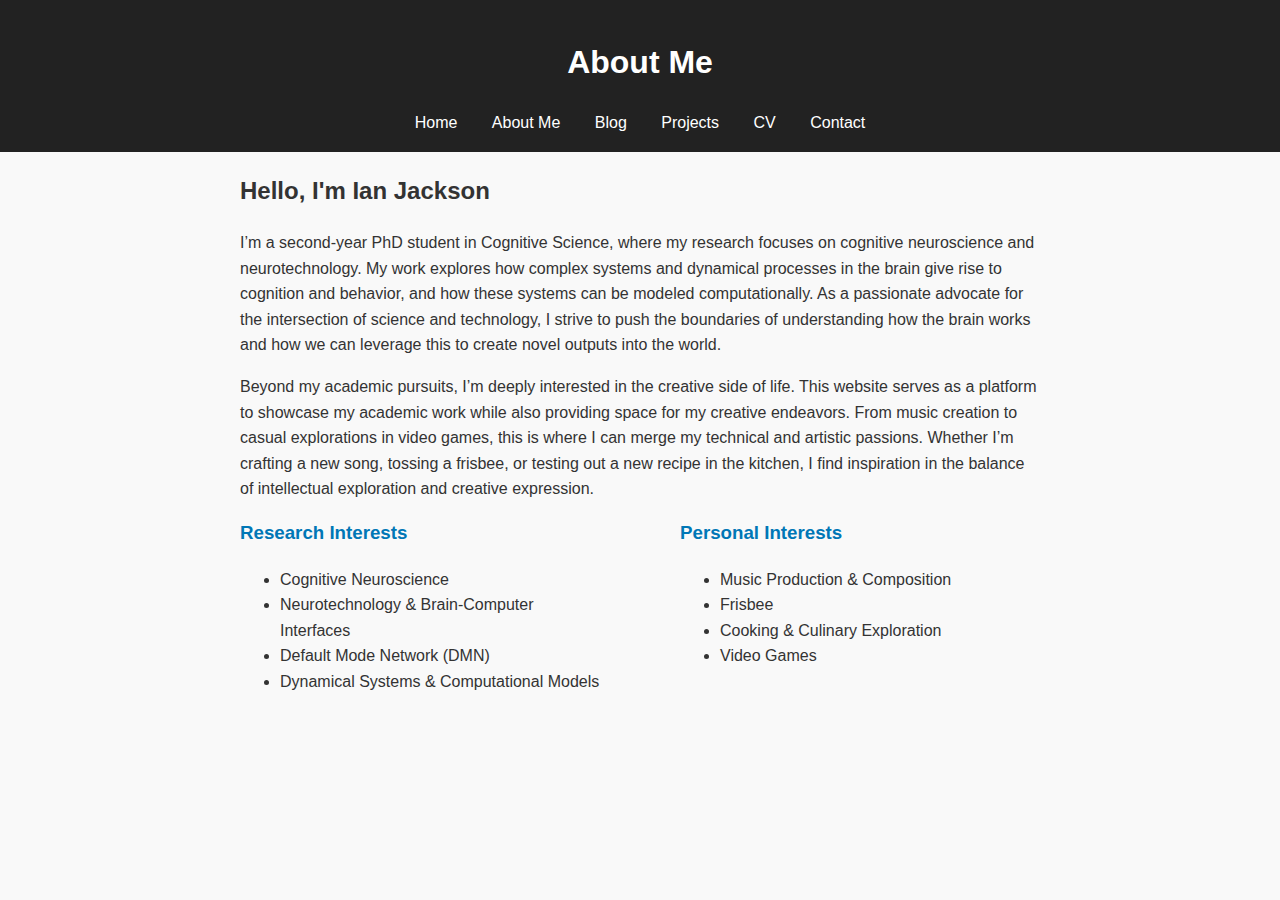
==== about.html @ e7cf4234 "major structural edits" ====
<!DOCTYPE html>
<html lang="en">
<head>
  <meta charset="UTF-8">
  <meta name="viewport" content="width=device-width, initial-scale=1.0">
  <title>About Me</title>
  <link rel="stylesheet" href="css/style.css">
</head>
<body>
  <header>
    <h1>About Me</h1>
    <nav>
        <a href="index.html">Home</a>
        <a href="about.html">About Me</a>
        <a href="blog.html">Blog</a>
        <a href="projects.html">Projects</a>
        <a href="assets/cv.pdf" target="_blank">CV</a>
        <a href="contact.html">Contact</a>
      </nav>
  </header>
  <main>
    <h2>Hello, I'm Ian Jackson</h2>
    <p>
      I’m a second-year PhD student in Cognitive Science, where my research focuses on cognitive neuroscience and neurotechnology. 
      My work explores how complex systems and dynamical processes in the brain give rise 
      to cognition and behavior, and how these systems can be modeled computationally. As a passionate advocate for the intersection 
      of science and technology, I strive to push the boundaries of understanding how the brain works and how we can leverage this to
      create novel outputs into the world.
    </p>
    <p>
      Beyond my academic pursuits, I’m deeply interested in the creative side of life. This website serves as a platform to showcase 
      my academic work while also providing space for my creative endeavors. From music creation to casual explorations in video games,
       this is where I can merge my technical and artistic passions. Whether I’m crafting a new song, tossing a frisbee, or testing out a 
       new recipe in the kitchen, I find inspiration in the balance of intellectual exploration and creative expression.
    </p>
    
    <div class="interests">
      <div class="interest">
        <h3>Research Interests</h3>
        <ul>
          <li>Cognitive Neuroscience</li>
          <li>Neurotechnology & Brain-Computer Interfaces</li>
          <li>Default Mode Network (DMN)</li>
          <li>Dynamical Systems & Computational Models</li>
        </ul>
      </div>
      
      <div class="interest">
        <h3>Personal Interests</h3>
        <ul>
          <li>Music Production & Composition</li>
          <li>Frisbee</li>
          <li>Cooking & Culinary Exploration</li>
          <li>Video Games</li>
        </ul>
      </div>
    </div>
    
  </main>
</body>
</html>
---- css/style.css ----
body {
  font-family: Arial, sans-serif;
  margin: 0;
  padding: 0;
  line-height: 1.6;
  color: #333;
  background-color: #f9f9f9;
}

header {
  background: #222;
  color: #fff;
  padding: 1em 0;
  text-align: center;
}

nav a {
  color: #fff;
  margin: 0 15px;
  text-decoration: none;
}

nav a:hover {
  text-decoration: underline;
}

main {
  max-width: 800px;
  margin: 20px auto;
  padding: 0 20px;
}

.blog-list {
  list-style: none;
  padding: 0;
}

.blog-list li {
  margin: 20px 0;
}

footer {
  text-align: center;
  margin-top: 20px;
  font-size: 0.9em;
  color: #777;
}

.filters {
  margin: 20px 0;
  display: flex;
  gap: 10px;
}

.filters button {
  padding: 10px 20px;
  background: #333;
  color: #fff;
  border: none;
  border-radius: 5px;
  cursor: pointer;
}

.filters button:hover,
.filters button.active {
  background: #555;
}

.blog-list {
  list-style: none;
  padding: 0;
}

.blog-list li {
  margin: 15px 0;
}

.interests {
  display: flex;
  flex-wrap: wrap;
  justify-content: space-between;
}

.interest {
  width: 45%;
  margin-bottom: 15px;
}

.interest h3 {
  margin-top: 0;
  color: #0077b6;
}
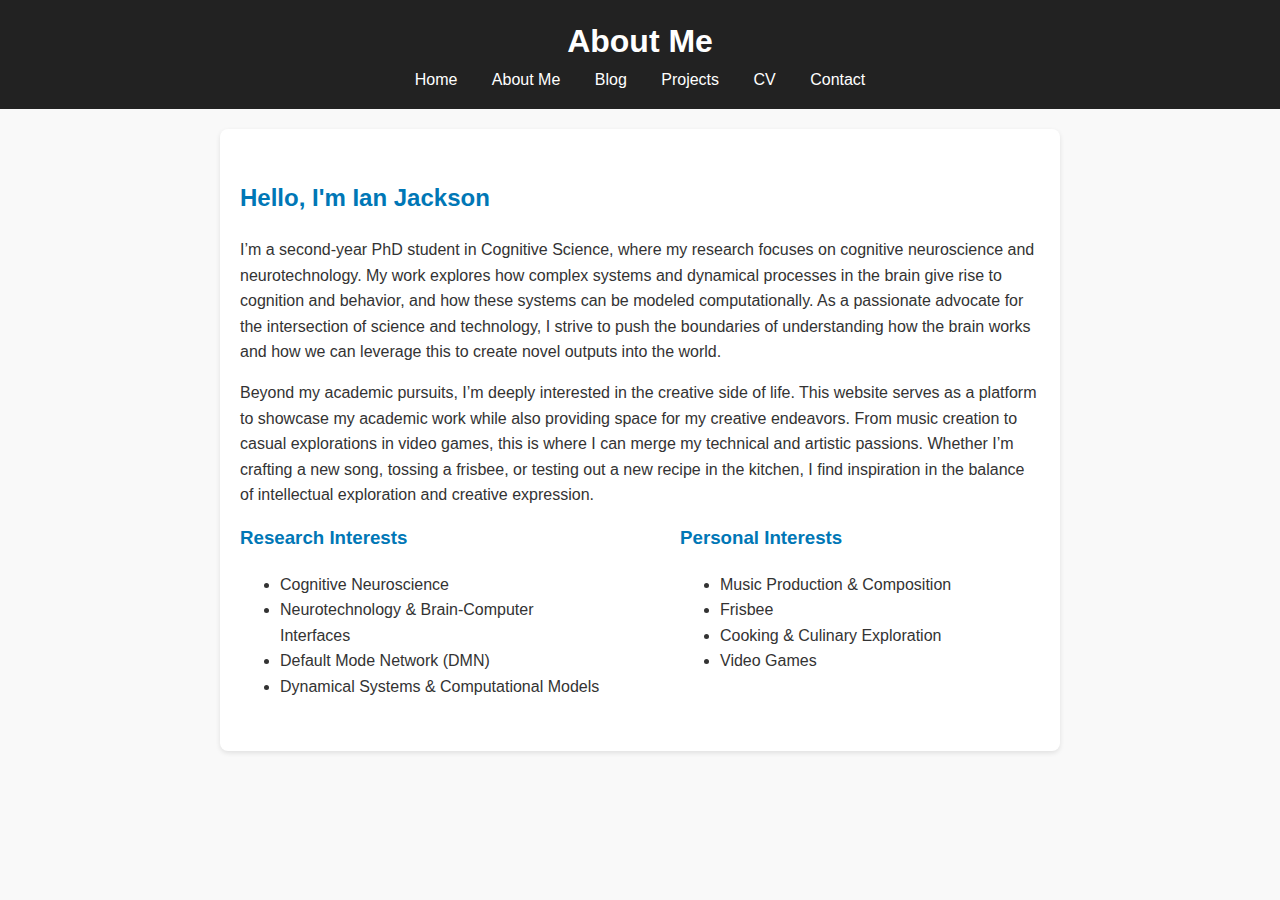
==== commit d67ac43e: "update projects dropdown, add blog post" ====
--- a/about.html
+++ b/about.html
@@ -10,13 +10,13 @@
   <header>
     <h1>About Me</h1>
     <nav>
-        <a href="index.html">Home</a>
-        <a href="about.html">About Me</a>
-        <a href="blog.html">Blog</a>
-        <a href="projects.html">Projects</a>
-        <a href="assets/cv.pdf" target="_blank">CV</a>
-        <a href="contact.html">Contact</a>
-      </nav>
+      <a href="../index.html">Home</a>
+      <a href="../about.html">About Me</a>
+      <a href="../blog.html">Blog</a>
+      <a href="../projects.html">Projects</a>
+      <a href="../assets/docs/cv.pdf" target="_blank">CV</a>
+      <a href="../contact.html">Contact</a>
+    </nav>
   </header>
   <main>
     <h2>Hello, I'm Ian Jackson</h2>
--- a/css/style.css
+++ b/css/style.css
@@ -1,11 +1,100 @@
+/* General Reset for Navigation */
 body {
   font-family: Arial, sans-serif;
-  margin: 0;
-  padding: 0;
   line-height: 1.6;
+  margin: 0;
+  padding: 0;
+  background-color: #f9f9f9;
   color: #333;
-  background-color: #f9f9f9;
-}
+}
+
+header {
+  background-color: #000;  /* Black background for the header */
+  color: white;  /* White text */
+  padding: 20px;
+  text-align: center; /* Center the nav menu */
+}
+
+/* Navigation Menu Styling */
+.nav-menu {
+  list-style: none;
+  margin: 0;
+  padding: 0;
+  display: inline-block;  /* Center the menu by making it inline-block */
+  text-align: left; /* Align the items to the left */
+  background-color: #000;  /* Black background for the nav menu */
+}
+
+.nav-menu li {
+  position: relative;  /* Needed for dropdown positioning */
+  display: inline-block; /* Ensure items are in a row */
+}
+
+.nav-menu a {
+  display: block;
+  color: white;  /* White text for links */
+  padding: 15px 20px;
+  text-decoration: none;
+}
+
+/* Hover effect for nav links */
+.nav-menu a:hover {
+  background-color: #333;  /* Darker gray on hover */
+}
+
+/* Dropdown Menu Styles */
+.dropdown-menu {
+  list-style: none;
+  position: absolute;
+  top: 100%; /* Position below the parent */
+  left: 0;
+  background-color: white; /* White background for the dropdown */
+  color: #333; /* Dark text color for dropdown items */
+  padding: 0;
+  margin: 0;
+  display: none; /* Hidden by default */
+  box-shadow: 0 4px 6px rgba(0, 0, 0, 0.1); /* Subtle shadow for dropdown */
+  border-radius: 5px; /* Rounded corners */
+}
+
+.dropdown-menu li {
+  width: 200px; /* Width of dropdown items */
+}
+
+.dropdown-menu a {
+  color: #333; /* Dark text color for dropdown links */
+  padding: 10px 15px;
+  display: block;
+  text-decoration: none;
+}
+
+/* Hover effect for dropdown links */
+.dropdown-menu a:hover {
+  background-color: #f0f0f0; /* Light gray on hover */
+}
+
+/* Show Dropdown on Hover */
+.dropdown:hover .dropdown-menu {
+  display: block; /* Display the menu when the parent is hovered */
+}
+
+/* Optional: Animation for Dropdown Appearance */
+@keyframes fadeIn {
+  from {
+    opacity: 0;
+    transform: translateY(-10px);
+  }
+  to {
+    opacity: 1;
+    transform: translateY(0);
+  }
+}
+
+/* Apply animation to dropdown when it appears */
+.dropdown-menu {
+  animation: fadeIn 0.3s ease;
+}
+
 
 header {
   background: #222;
@@ -89,4 +178,68 @@
 .interest h3 {
   margin-top: 0;
   color: #0077b6;
-}+}
+
+h1 {
+  margin: 0;
+}
+
+main {
+  max-width: 800px;
+  margin: 20px auto;
+  padding: 20px;
+  background: white;
+  border-radius: 8px;
+  box-shadow: 0 2px 5px rgba(0, 0, 0, 0.1);
+}
+
+h2 {
+  color: #0077b6;
+  margin-top: 30px;
+}
+
+article h3 {
+  margin-top: 20px;
+  color: #005f8a;
+}
+
+p {
+  margin: 15px 0;
+}
+
+section {
+  margin-bottom: 40px;
+}
+
+/* Media */
+img {
+  display: block;
+  margin: 10px 0;
+  border: 1px solid #ddd;
+  border-radius: 8px;
+  box-shadow: 0 2px 5px rgba(0, 0, 0, 0.1);
+}
+
+video {
+  display: block;
+  margin: 10px 0;
+  border-radius: 8px;
+}
+
+a {
+  color: #0077b6;
+  text-decoration: none;
+}
+
+a:hover {
+  text-decoration: underline;
+}
+
+/* Footer */
+footer {
+  text-align: center;
+  margin-top: 40px;
+  padding: 10px 0;
+  font-size: 0.9em;
+  color: #555;
+}
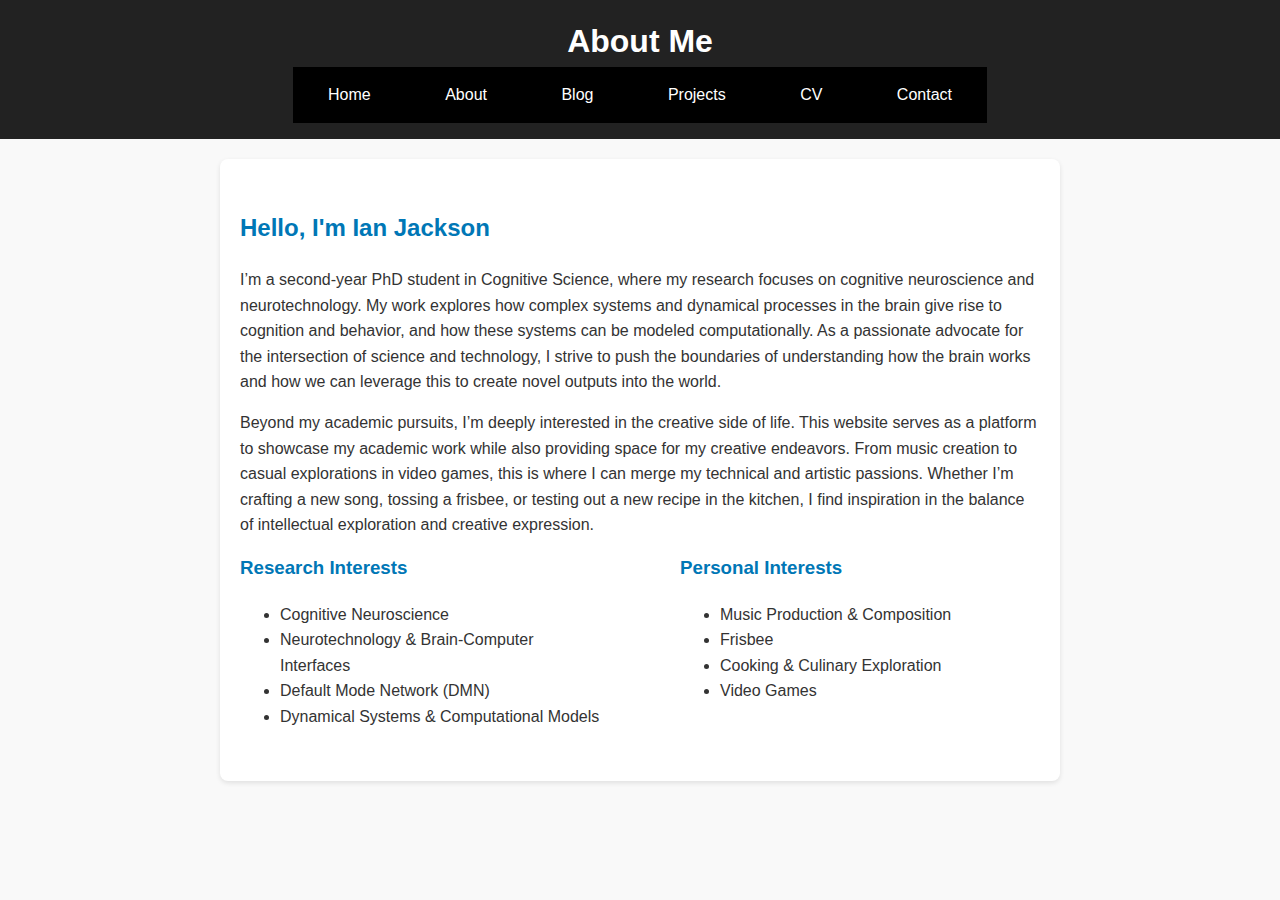
==== commit 8d431da4: "templatize header, draft new post" ====
--- a/about.html
+++ b/about.html
@@ -9,14 +9,15 @@
 <body>
   <header>
     <h1>About Me</h1>
-    <nav>
-      <a href="../index.html">Home</a>
-      <a href="../about.html">About Me</a>
-      <a href="../blog.html">Blog</a>
-      <a href="../projects.html">Projects</a>
-      <a href="../assets/docs/cv.pdf" target="_blank">CV</a>
-      <a href="../contact.html">Contact</a>
-    </nav>
+    <div id="header"></div>
+    <script>
+       fetch('assets/header.html')
+          .then(response => response.text())
+          .then(data => {
+             document.getElementById('header').innerHTML = data;
+          })
+          .catch(error => console.error('Error loading header:', error));
+    </script> 
   </header>
   <main>
     <h2>Hello, I'm Ian Jackson</h2>
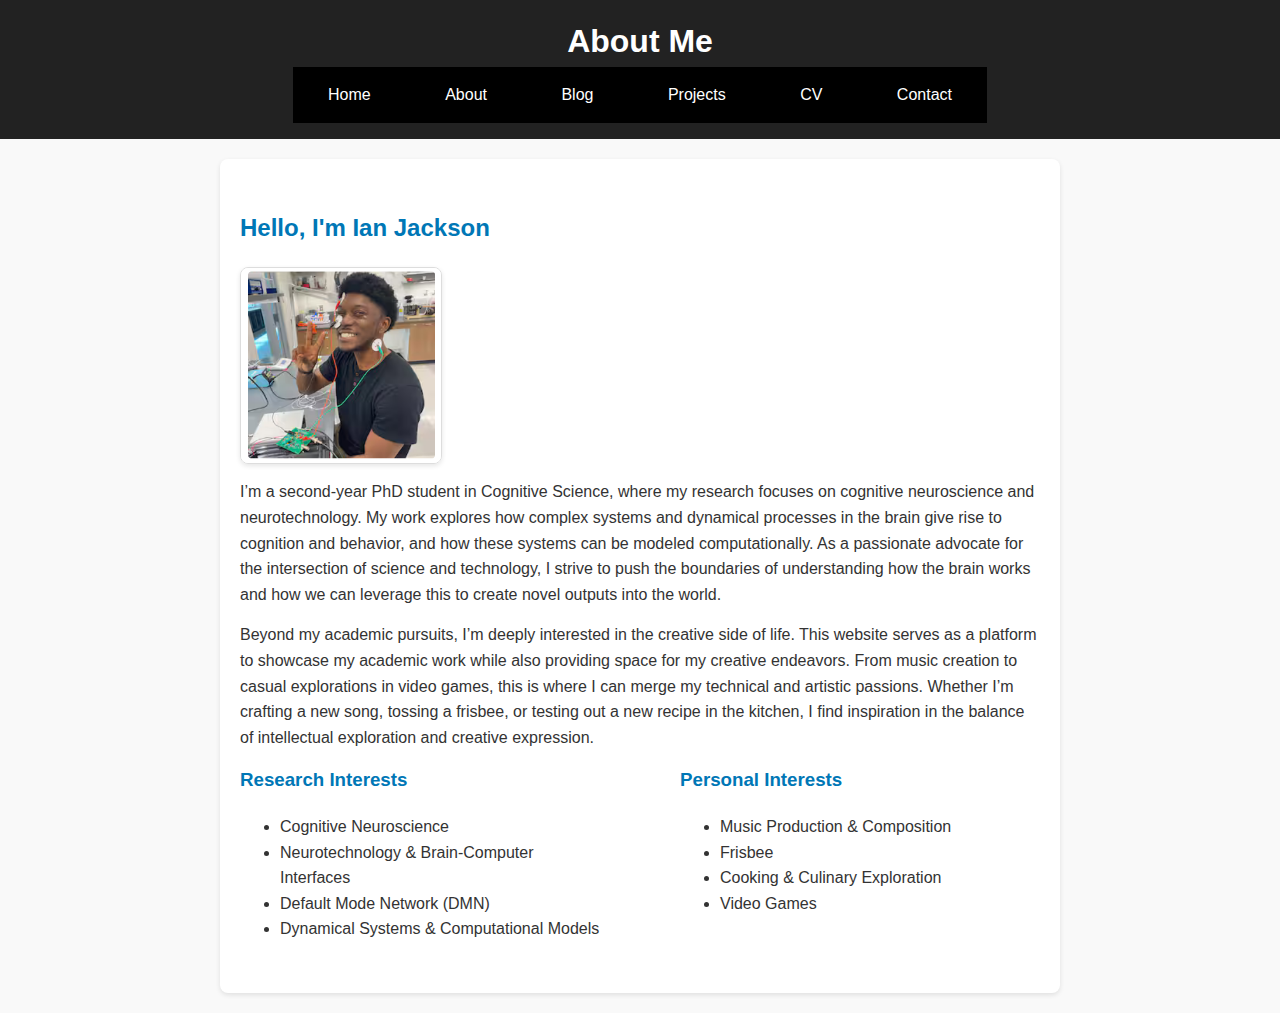
==== commit 0539d8f6: "add new photo, cv" ====
--- a/about.html
+++ b/about.html
@@ -21,6 +21,9 @@
   </header>
   <main>
     <h2>Hello, I'm Ian Jackson</h2>
+    <div style="text-align: center;">
+      <img src="assets/images/me_electrodes.png" alt="Headshot of Ian L. Jackson" style="width:200px; height:auto;">
+    </div>
     <p>
       I’m a second-year PhD student in Cognitive Science, where my research focuses on cognitive neuroscience and neurotechnology. 
       My work explores how complex systems and dynamical processes in the brain give rise 
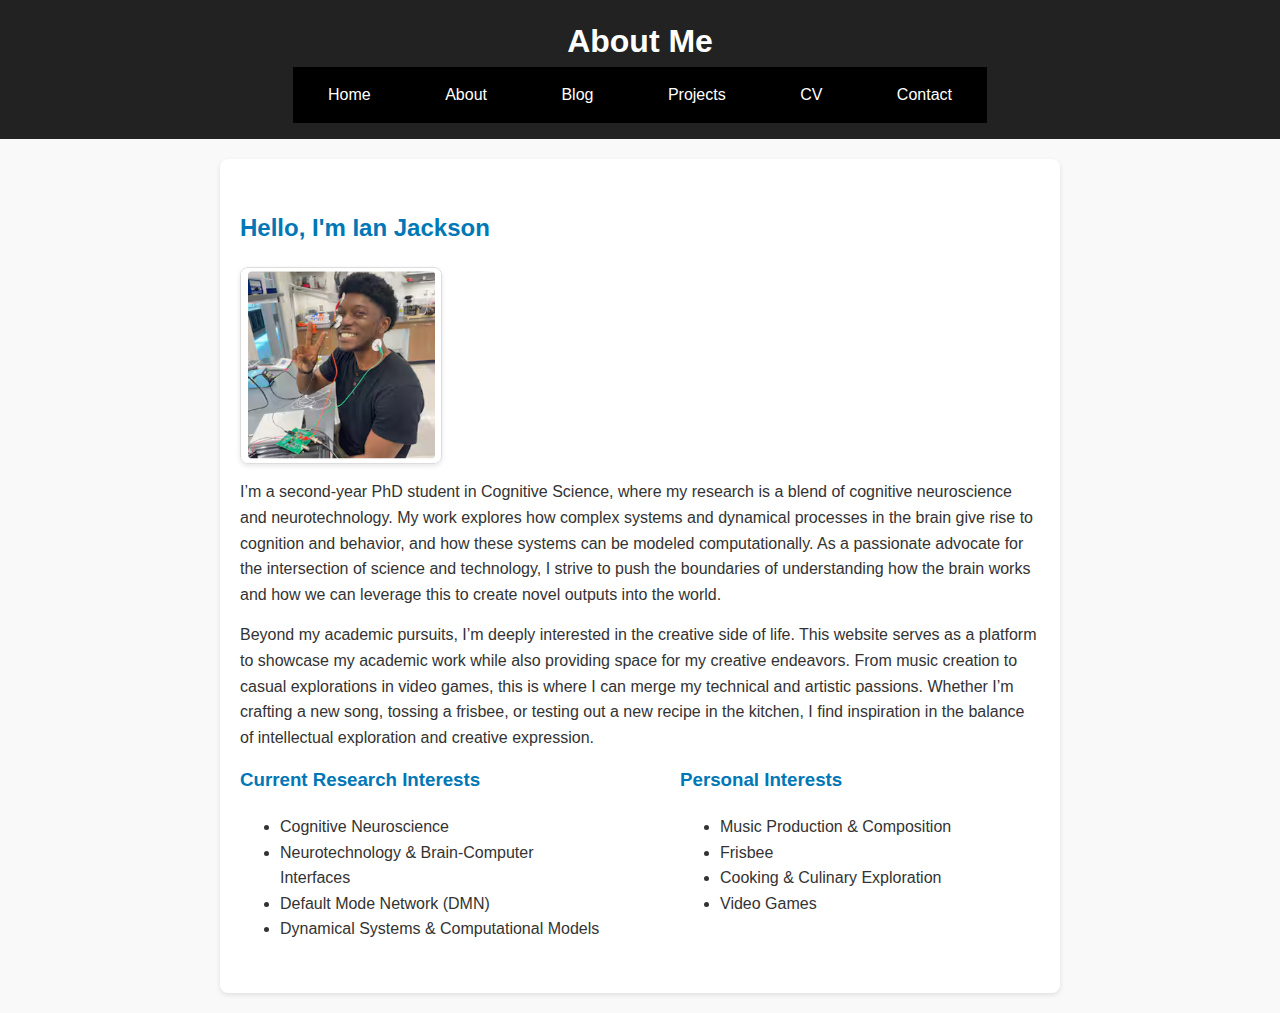
==== commit 847fc63c: "add new blog post!" ====
--- a/about.html
+++ b/about.html
@@ -25,7 +25,7 @@
       <img src="assets/images/me_electrodes.png" alt="Headshot of Ian L. Jackson" style="width:200px; height:auto;">
     </div>
     <p>
-      I’m a second-year PhD student in Cognitive Science, where my research focuses on cognitive neuroscience and neurotechnology. 
+      I’m a second-year PhD student in Cognitive Science, where my research is a blend of cognitive neuroscience and neurotechnology. 
       My work explores how complex systems and dynamical processes in the brain give rise 
       to cognition and behavior, and how these systems can be modeled computationally. As a passionate advocate for the intersection 
       of science and technology, I strive to push the boundaries of understanding how the brain works and how we can leverage this to
@@ -40,7 +40,7 @@
     
     <div class="interests">
       <div class="interest">
-        <h3>Research Interests</h3>
+        <h3>Current Research Interests</h3>
         <ul>
           <li>Cognitive Neuroscience</li>
           <li>Neurotechnology & Brain-Computer Interfaces</li>
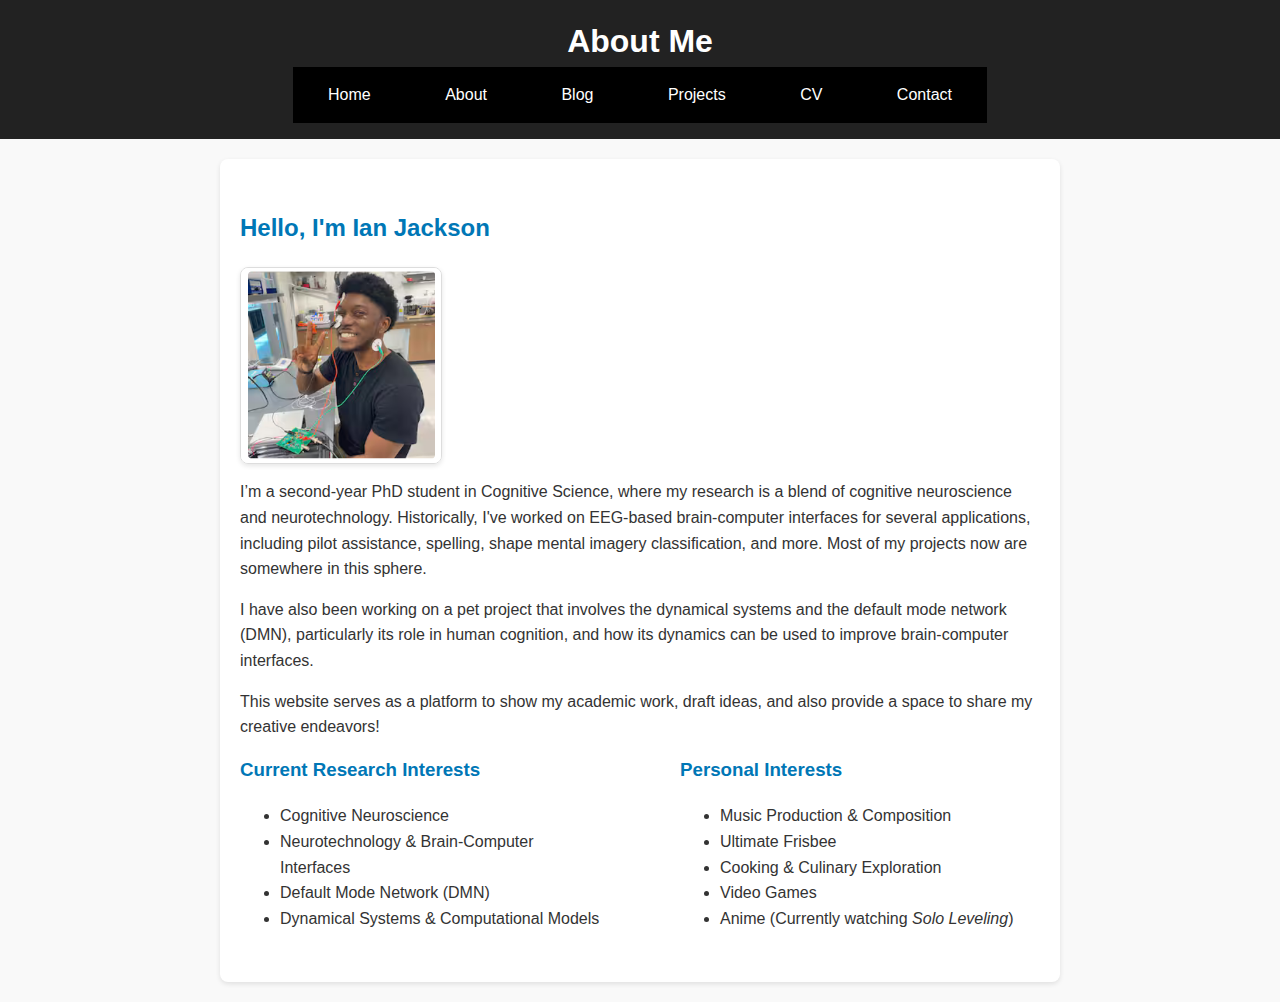
==== commit 16ae1113: "update posts, rewrite about page and projects pages (much less AI generated now)" ====
--- a/about.html
+++ b/about.html
@@ -26,16 +26,15 @@
     </div>
     <p>
       I’m a second-year PhD student in Cognitive Science, where my research is a blend of cognitive neuroscience and neurotechnology. 
-      My work explores how complex systems and dynamical processes in the brain give rise 
-      to cognition and behavior, and how these systems can be modeled computationally. As a passionate advocate for the intersection 
-      of science and technology, I strive to push the boundaries of understanding how the brain works and how we can leverage this to
-      create novel outputs into the world.
+      Historically, I've worked on EEG-based brain-computer interfaces for several applications, including pilot assistance, spelling,
+      shape mental imagery classification, and more. Most of my projects now are somewhere in this sphere.
     </p>
     <p>
-      Beyond my academic pursuits, I’m deeply interested in the creative side of life. This website serves as a platform to showcase 
-      my academic work while also providing space for my creative endeavors. From music creation to casual explorations in video games,
-       this is where I can merge my technical and artistic passions. Whether I’m crafting a new song, tossing a frisbee, or testing out a 
-       new recipe in the kitchen, I find inspiration in the balance of intellectual exploration and creative expression.
+      I have also been working on a pet project that involves the dynamical systems and the default mode network (DMN), particularly 
+      its role in human cognition, and how its dynamics can be used to improve brain-computer interfaces.
+    </p>
+    <p>
+       This website serves as a platform to show my academic work, draft ideas, and also provide a space to share my creative endeavors!
     </p>
     
     <div class="interests">
@@ -53,9 +52,10 @@
         <h3>Personal Interests</h3>
         <ul>
           <li>Music Production & Composition</li>
-          <li>Frisbee</li>
+          <li>Ultimate Frisbee</li>
           <li>Cooking & Culinary Exploration</li>
           <li>Video Games</li>
+          <li>Anime (Currently watching <i>Solo Leveling</i>)</li>
         </ul>
       </div>
     </div>
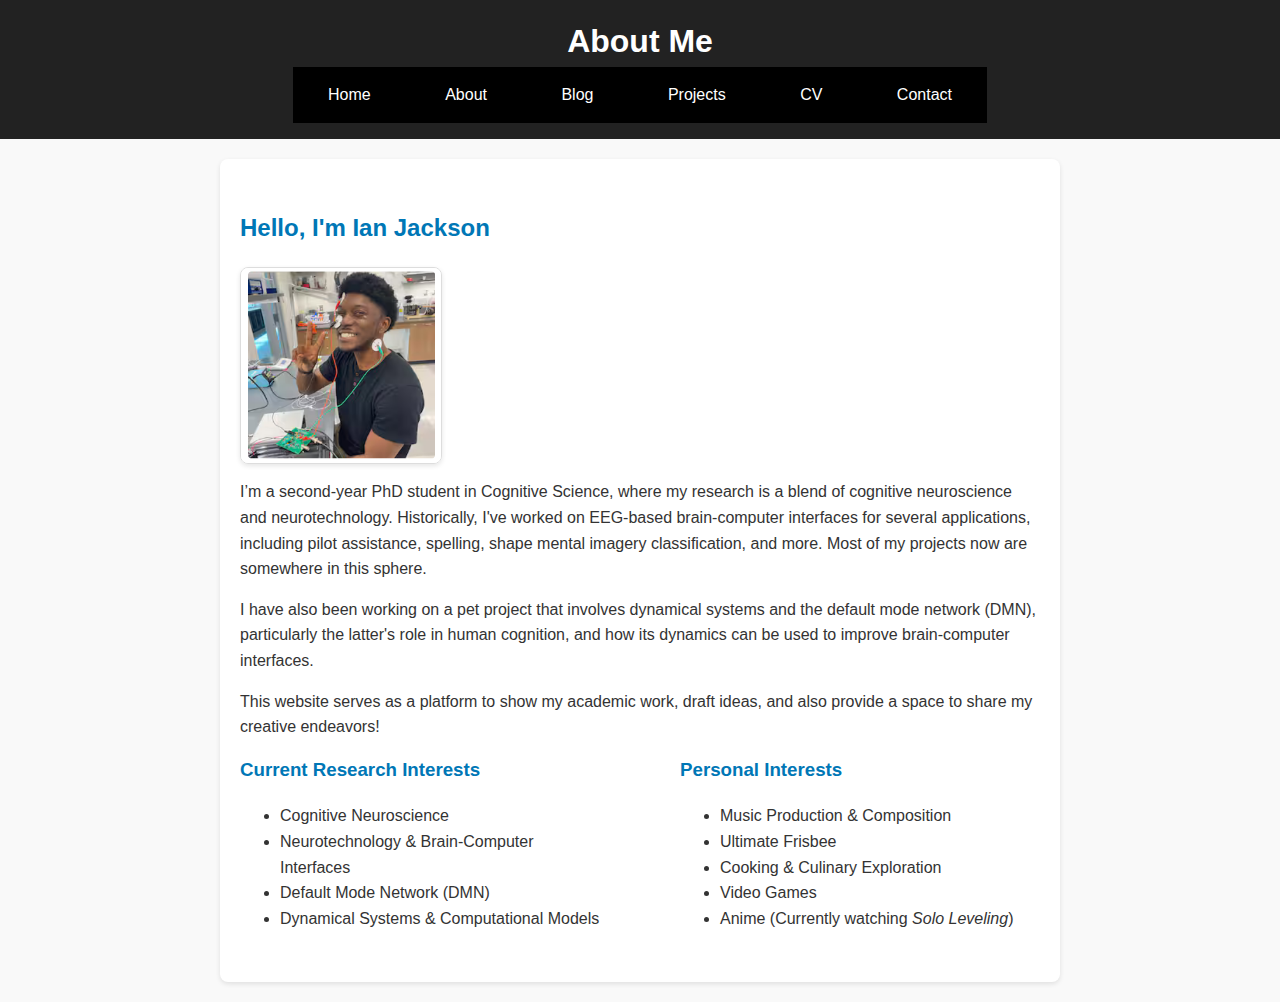
==== commit 5720c04f: "edit a bit of text" ====
--- a/about.html
+++ b/about.html
@@ -30,8 +30,8 @@
       shape mental imagery classification, and more. Most of my projects now are somewhere in this sphere.
     </p>
     <p>
-      I have also been working on a pet project that involves the dynamical systems and the default mode network (DMN), particularly 
-      its role in human cognition, and how its dynamics can be used to improve brain-computer interfaces.
+      I have also been working on a pet project that involves dynamical systems and the default mode network (DMN), particularly 
+      the latter's role in human cognition, and how its dynamics can be used to improve brain-computer interfaces.
     </p>
     <p>
        This website serves as a platform to show my academic work, draft ideas, and also provide a space to share my creative endeavors!
